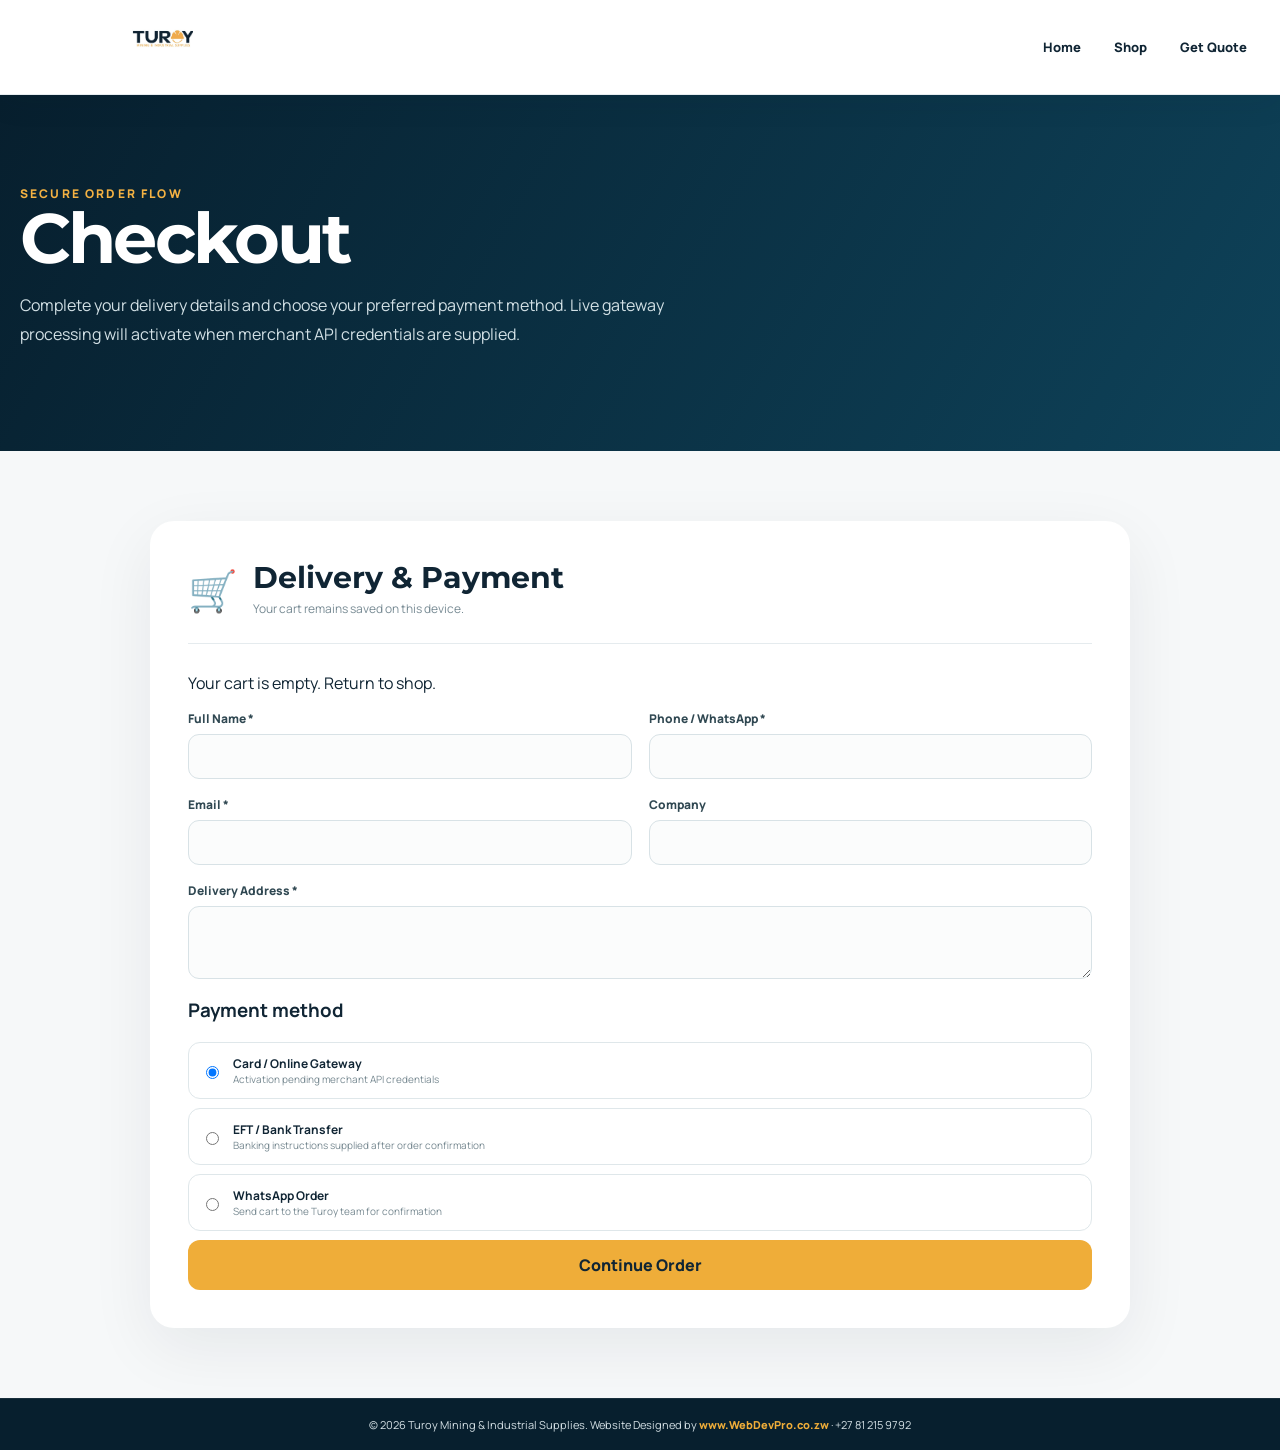
==== checkout.html @ 7188993e "Add dedicated checkout page" ====
<!doctype html><html><head><meta charset="UTF-8"><meta name="viewport" content="width=device-width,initial-scale=1"><link rel="stylesheet" href="/style.css"><link rel="stylesheet" href="/pages.css"><link href="https://fonts.googleapis.com/css2?family=Manrope:wght@400;600;800&family=Montserrat:wght@700;800&display=swap" rel="stylesheet"><title>Checkout | Turoy</title></head><body><header class="page-header"><div class="wrap page-nav"><a class="page-brand" href="/"><img src="/logo.jpeg"></a><nav><a href="/">Home</a><a href="/shop.html">Shop</a><a href="/quote.html">Get Quote</a></nav></div></header><main><section class="page-hero"><div class="wrap"><span class="eyebrow">SECURE ORDER FLOW</span><h1>Checkout</h1><p>Complete your delivery details and choose your preferred payment method. Live gateway processing will activate when merchant API credentials are supplied.</p></div></section><section class="form-section"><form class="smart-form" id="checkoutPageForm"><div class="form-title"><span>🛒</span><div><h2>Delivery & Payment</h2><p>Your cart remains saved on this device.</p></div></div><div id="checkoutItems" class="checkout-page-items"></div><div class="form-grid"><label>Full Name *<input required></label><label>Phone / WhatsApp *<input required></label><label>Email *<input type="email" required></label><label>Company<input></label><label class="full">Delivery Address *<textarea required rows="3"></textarea></label></div><h3>Payment method</h3><div class="payment"><input type="radio" name="pay" checked><div><b>Card / Online Gateway</b><small>Activation pending merchant API credentials</small></div></div><div class="payment"><input type="radio" name="pay"><div><b>EFT / Bank Transfer</b><small>Banking instructions supplied after order confirmation</small></div></div><div class="payment"><input type="radio" name="pay"><div><b>WhatsApp Order</b><small>Send cart to the Turoy team for confirmation</small></div></div><button class="place-order" type="submit">Continue Order</button></form></section></main><footer class="page-footer"><div class="footer-bottom">© 2026 Turoy Mining & Industrial Supplies. Website Designed by <a href="https://www.WebDevPro.co.zw">www.WebDevPro.co.zw</a> · +27 81 215 9792</div></footer><script>const cart=JSON.parse(localStorage.getItem('turoy-cart')||'[]'),box=document.querySelector('#checkoutItems');box.innerHTML=cart.length?cart.map(x=>`<div class="summary-line"><span>${x.qty} × ${x.name}</span><b>US$${(x.qty*x.price).toFixed(2)}</b></div>`).join(''):'<p>Your cart is empty. <a href="/shop.html">Return to shop</a>.</p>';document.querySelector('#checkoutPageForm').onsubmit=e=>{e.preventDefault();alert('Checkout flow is ready. Live payment processing will activate when the gateway/API credentials are supplied.')}</script></body></html>
---- style.css ----
*{box-sizing:border-box}html{scroll-behavior:smooth}body{margin:0;font-family:Manrope,Arial,sans-serif;color:#102534;background:#fff}a{text-decoration:none;color:inherit}button,input{font:inherit}.wrap{width:min(1240px,calc(100% - 40px));margin:auto}.utility{background:#071f2e;color:#d9e4e9;font-size:12px}.utility-in{height:36px;display:flex;align-items:center;gap:24px}.push{flex:1}.header{position:sticky;top:0;z-index:50;background:#fff;border-bottom:1px solid #e6ecef;box-shadow:0 8px 26px #071f2e10}.header-in{height:82px;display:flex;align-items:center;gap:25px}.brand{width:250px}.brand img{width:235px;height:64px;object-fit:contain;object-position:left center}.desktop-nav{margin-left:auto;display:flex;gap:4px}.desktop-nav a{padding:11px 9px;font-size:13px;font-weight:800;color:#29424e;border-radius:9px}.desktop-nav a:hover{background:#fff5e4;color:#d88900}.header-actions{display:flex;gap:8px}.cart-button,.menu-button{border:0;background:#0b2735;color:#fff;width:46px;height:46px;border-radius:12px;cursor:pointer}.cart-button b{background:#efad39;color:#102534;border-radius:99px;padding:2px 6px;font-size:10px}.menu-button{display:none}.mobile-nav{display:none}.hero{height:680px;position:relative;overflow:hidden;background:#0b2735}.hero-slide{position:absolute;inset:0;background-size:cover;background-position:center;opacity:0;transition:opacity 1s,transform 7s;transform:scale(1.03)}.hero-slide.active{opacity:1;transform:scale(1.08)}.hero-overlay{position:absolute;inset:0;background:linear-gradient(90deg,rgba(4,24,36,.96) 0%,rgba(4,24,36,.77) 50%,rgba(4,24,36,.25) 100%),linear-gradient(0deg,rgba(4,24,36,.55),transparent 55%)}.hero-content{position:relative;z-index:3;height:100%;display:flex;flex-direction:column;justify-content:center;align-items:flex-start;color:#fff;max-width:1240px}.eyebrow{color:#f4b243;letter-spacing:.18em;font-size:12px;font-weight:900;margin-bottom:15px}.eyebrow.dark{color:#d88b0c}.hero h1,.hero h2,.section h2{font-family:Montserrat,Manrope,sans-serif}.hero h1{font-size:clamp(44px,5.2vw,76px);line-height:1;margin:0;max-width:760px;letter-spacing:-.045em}.hero h2{font-size:clamp(38px,4.5vw,64px);margin:4px 0 20px;color:#f4b243;line-height:1}.hero h2 i{font-style:normal;animation:blink .7s infinite}@keyframes blink{50%{opacity:0}}.hero p{font-size:18px;line-height:1.7;max-width:670px;color:#dfe8ec}.hero-actions{display:flex;gap:12px;flex-wrap:wrap;margin:28px 0}.btn{display:inline-flex;align-items:center;justify-content:center;border:0;border-radius:12px;padding:14px 20px;font-weight:900;cursor:pointer}.gold{background:#efad39;color:#102534}.white{background:#fff;color:#102534}.glass{background:#ffffff12;border:1px solid #ffffff55;color:#fff;backdrop-filter:blur(8px)}.dark{background:#0b2735;color:#fff}.light{background:#eef3f5;color:#102534}.trust-row{display:flex;gap:20px;flex-wrap:wrap;color:#cbd7dc;font-size:12px}.trust-row span{display:flex;align-items:center}.hero-arrow{position:absolute;z-index:5;top:50%;transform:translateY(-50%);width:46px;height:46px;border-radius:50%;border:1px solid #ffffff44;background:#071f2e99;color:#fff;font-size:28px;cursor:pointer}.hero-arrow.left{left:16px}.hero-arrow.right{right:16px}.hero-dots{position:absolute;z-index:5;bottom:22px;left:50%;transform:translateX(-50%);display:flex;gap:8px}.hero-dots button{width:9px;height:9px;border:0;border-radius:20px;background:#ffffff66}.hero-dots button.on{width:32px;background:#efad39}.quick-strip{position:relative;z-index:6}.quick-grid{display:grid;grid-template-columns:repeat(4,1fr);transform:translateY(-30px);background:#fff;border-radius:18px;overflow:hidden;box-shadow:0 18px 50px #00192318}.quick-grid article{padding:22px;display:flex;align-items:center;gap:14px;border-right:1px solid #edf1f3}.quick-icon{width:44px;height:44px;border-radius:14px;background:#fff4df;display:grid;place-items:center;font-size:22px}.quick-grid b,.quick-grid span{display:block}.quick-grid b{font-size:14px}.quick-grid span{font-size:11px;color:#71838c;margin-top:4px}.section{padding:82px 0}.section-head{text-align:center;max-width:820px;margin:0 auto 42px}.section h2{font-size:clamp(34px,4vw,54px);line-height:1.05;letter-spacing:-.035em;color:#0e2a39;margin:0 0 14px}.section-head p,.split-head p{color:#667984;line-height:1.8}.intro{padding-top:55px}.category-grid{display:grid;grid-template-columns:repeat(4,1fr);gap:18px}.image-card{height:420px;position:relative;border-radius:22px;overflow:hidden;color:#fff;box-shadow:0 18px 50px #10253420}.image-card img{position:absolute;inset:0;width:100%;height:100%;object-fit:cover;transition:.6s}.image-card:hover img{transform:scale(1.06)}.shade{position:absolute;inset:0;background:linear-gradient(0deg,#071f2ef2 4%,#071f2e30 78%)}.card-icon{position:absolute;top:20px;left:20px;width:48px;height:48px;border-radius:14px;background:#efad39;color:#102534;display:grid;place-items:center;font-size:23px}.image-card>div:last-child{position:absolute;bottom:0;padding:24px}.image-card h3{font-family:Montserrat;font-size:22px;margin:0}.image-card p{font-size:13px;line-height:1.65;color:#dce5e9}.image-card a{font-size:12px;font-weight:900;color:#f5b449}.store{background:#f4f7f8}.split-head{display:flex;align-items:end;justify-content:space-between;gap:28px;margin-bottom:34px}.split-head>div{max-width:760px}.split-head h2{margin-bottom:8px}.search{min-width:320px;height:52px;border:1px solid #dbe3e7;background:#fff;border-radius:12px;padding:0 14px;display:flex;align-items:center;gap:8px}.search input{border:0;outline:0;width:100%}.product-grid{display:grid;grid-template-columns:repeat(4,1fr);gap:20px}.product-card{background:#fff;border:1px solid #e5eaed;border-radius:18px;overflow:hidden;transition:.3s}.product-card:hover{transform:translateY(-5px);box-shadow:0 16px 45px #0b27351c}.product-image{height:220px;position:relative;background:#e8edef}.product-image img{width:100%;height:100%;object-fit:cover}.badge{position:absolute;top:12px;left:12px;background:#efad39;color:#102534;font-size:10px;font-weight:900;border-radius:99px;padding:7px 10px}.product-body{padding:18px}.product-cat{font-size:10px;font-weight:900;letter-spacing:.08em;color:#d98d10;text-transform:uppercase}.product-body h3{font-size:18px;margin:7px 0}.product-body p{font-size:12px;line-height:1.6;color:#6b7e87;min-height:58px}.price-row{display:flex;align-items:end;justify-content:space-between;gap:10px;margin-top:14px}.price small,.price strong{display:block}.price small{font-size:10px;color:#7d9098}.price strong{font-size:18px}.add-cart{border:0;background:#0b2735;color:#fff;border-radius:10px;padding:11px 13px;font-size:11px;font-weight:900;cursor:pointer}.wa-mini{display:block;text-align:center;margin-top:10px;border:1px solid #dbe3e6;border-radius:10px;padding:9px;font-size:11px;font-weight:800;color:#168d49}.services{background:#fff}.service-grid{display:grid;grid-template-columns:repeat(4,1fr);gap:18px}.service-grid article{background:#0b2735;color:#fff;border-radius:18px;overflow:hidden}.service-grid img{width:100%;height:210px;object-fit:cover}.service-grid article div{padding:22px}.service-grid h3{font-size:19px;margin:0 0 8px}.service-grid p{font-size:12px;line-height:1.7;color:#bed0d7;min-height:65px}.service-grid a{font-size:11px;color:#f4b243;font-weight:900}.hire{background:#f3f6f7}.hire-grid{display:grid;grid-template-columns:repeat(4,1fr);gap:18px}.hire-grid article{background:#fff;border-radius:18px;overflow:hidden;box-shadow:0 14px 40px #0b27350f}.hire-grid img{width:100%;height:190px;object-fit:cover}.hire-grid article div{padding:20px}.hire-grid h3{margin:0}.hire-grid p{font-size:12px;color:#6d8089}.hire-grid b{display:block;color:#d48a0c;margin-bottom:12px}.hire-grid a{display:block;text-align:center;background:#0b2735;color:#fff;border-radius:10px;padding:11px;font-size:11px;font-weight:900}.supplier{background:linear-gradient(120deg,#071f2e,#0f3548);color:#fff}.supplier-grid{display:grid;grid-template-columns:1.35fr .65fr;gap:50px;align-items:center}.supplier h2{color:#fff}.supplier p{color:#cbd8de;line-height:1.8}.ticks{display:grid;gap:10px;margin:24px 0;font-size:13px}.supplier aside{background:#ffffff0d;border:1px solid #ffffff20;border-radius:20px;padding:30px}.big-icon{font-size:42px}.supplier aside h3{font-size:22px}.metric{border-top:1px solid #ffffff20;margin-top:22px;padding-top:16px;display:flex;align-items:center;gap:12px}.metric b{font-size:42px;color:#efad39}.metric span{font-size:12px}.quote{background:#fff}.form-options{display:grid;grid-template-columns:1fr 1fr;gap:20px;max-width:900px;margin:auto}.form-options article{background:#f8fafb;border:1px solid #e2e8eb;border-radius:18px;padding:30px}.form-options h3{font-size:23px}.form-options p{font-size:13px;line-height:1.7;color:#70828b}.form-options button{border:0;background:#0b2735;color:#fff;border-radius:10px;padding:12px 17px;font-weight:900;cursor:pointer}.contact{background:#f3f6f7}.contact-grid{display:grid;grid-template-columns:1fr 420px;gap:60px;align-items:center}.contact-grid>div>p{color:#687b84;line-height:1.8}.contact-list{display:grid;gap:13px;margin-top:25px;font-weight:700}.contact-grid aside{background:#fff;border-radius:20px;padding:28px;box-shadow:0 16px 50px #071f2e12}.contact-grid aside .btn{width:100%;margin-top:9px}.footer-grid{padding:50px 0;display:grid;grid-template-columns:2fr repeat(3,1fr);gap:36px}footer{background:#071f2e;color:#cbd8de}.footer-grid>div{display:grid;align-content:start;gap:9px}.footer-grid img{width:230px;height:80px;object-fit:contain;object-position:left;background:#fff;border-radius:12px;padding:7px}.footer-grid p{font-size:12px;line-height:1.7;max-width:360px}.footer-grid h4{margin:0 0 8px;color:#fff}.footer-grid a,.footer-grid span{font-size:12px}.footer-bottom{text-align:center;border-top:1px solid #ffffff12;padding:18px;font-size:11px}.wa-float{position:fixed;right:22px;bottom:22px;width:62px;height:62px;border-radius:50%;background:#21c45a;color:#fff;display:grid;place-items:center;z-index:80;font-size:28px;box-shadow:0 10px 28px #091b2340}.bottom-menu{display:none}.overlay,.modal-overlay{position:fixed;inset:0;background:#03131bb3;z-index:120;display:none;backdrop-filter:blur(4px)}.overlay.open,.modal-overlay.open{display:block}.cart-drawer{position:absolute;right:0;top:0;bottom:0;width:min(480px,100%);background:#fff;display:flex;flex-direction:column}.drawer-head{display:flex;justify-content:space-between;padding:24px;border-bottom:1px solid #e6ecef}.drawer-head small,.checkout-intro small{font-size:10px;letter-spacing:.14em;color:#d58a0c;font-weight:900}.drawer-head h2{margin:5px 0 0}.drawer-head button,.close-modal{border:0;background:#edf2f4;border-radius:10px;width:40px;height:40px;cursor:pointer}.cart-items{padding:20px;overflow:auto;flex:1}.cart-line{display:grid;grid-template-columns:92px 1fr;gap:13px;padding:13px 0;border-bottom:1px solid #edf1f3}.cart-line img{width:92px;height:82px;border-radius:10px;object-fit:cover}.cart-line h3{font-size:14px;margin:0 0 5px}.cart-line .money{font-size:12px;color:#d58a0c;font-weight:900}.qty{display:flex;gap:7px;align-items:center;margin-top:10px}.qty button{width:28px;height:28px;border:1px solid #dce5e8;background:#fff;border-radius:8px;cursor:pointer}.qty .remove{margin-left:auto;color:#a93030}.drawer-foot{padding:20px;border-top:1px solid #e6ecef}.subtotal{display:flex;justify-content:space-between;font-size:20px}.drawer-foot>small{display:block;font-size:10px;line-height:1.5;color:#758791;margin:9px 0 14px}.checkout-button,.place-order{width:100%;border:0;border-radius:12px;background:#efad39;color:#102534;padding:14px;font-weight:900;cursor:pointer}.empty{text-align:center;padding:80px 25px;color:#71838c}.modal-overlay.open{display:grid;place-items:center;padding:20px;overflow:auto}.checkout{background:#fff;width:min(1050px,100%);max-height:94vh;overflow:auto;border-radius:24px;padding:30px;position:relative}.close-modal{position:absolute;right:20px;top:20px}.checkout-intro{display:flex;gap:15px;align-items:center;padding-right:55px}.checkout-intro h2{font-family:Montserrat;margin:4px 0;font-size:30px}.checkout-intro p{margin:0;color:#71838c;font-size:12px}.checkout-grid{display:grid;grid-template-columns:1.3fr .7fr;gap:30px;margin-top:25px}.checkout-grid form,.checkout-grid aside{border-top:1px solid #e6ecef;padding-top:20px}.checkout-grid h3{font-size:16px}.checkout-grid input:not([type=radio]){width:100%;height:48px;border:1px solid #dbe4e8;border-radius:10px;padding:0 12px;margin-bottom:10px}.two{display:grid;grid-template-columns:1fr 1fr;gap:10px}.payment{border:1px solid #dfe7ea;border-radius:12px;padding:12px;display:flex;align-items:center;gap:11px;margin-bottom:9px}.payment div{display:grid}.payment b{font-size:12px}.payment small{font-size:10px;color:#788a92}.summary-line{display:flex;justify-content:space-between;gap:15px;font-size:11px;padding:10px 0;border-bottom:1px solid #eef2f4}.summary-total{display:flex;justify-content:space-between;font-size:20px;margin-top:15px}.secure-box{margin-top:20px;background:#edf8f1;color:#245b38;border-radius:13px;padding:14px;font-size:10px;display:flex;gap:9px}@media(max-width:1050px){.desktop-nav{display:none}.menu-button{display:block}.mobile-nav.open{display:grid;background:#0b2735;padding:8px 18px}.mobile-nav a{color:#fff;padding:12px;border-bottom:1px solid #ffffff15}.quick-grid,.category-grid,.product-grid,.service-grid,.hire-grid{grid-template-columns:repeat(2,1fr)}.supplier-grid,.contact-grid{grid-template-columns:1fr}.footer-grid{grid-template-columns:1fr 1fr}.utility-in span:nth-child(3),.utility-in span:last-child{display:none}}@media(max-width:700px){body{padding-bottom:68px}.wrap{width:min(100% - 24px,1240px)}.utility{display:none}.header-in{height:72px}.brand{width:auto;flex:1}.brand img{width:205px;height:56px}.hero{height:720px}.hero-overlay{background:linear-gradient(90deg,rgba(4,24,36,.95),rgba(4,24,36,.72)),linear-gradient(0deg,rgba(4,24,36,.45),transparent)}.hero h1{font-size:44px}.hero h2{font-size:39px}.hero p{font-size:15px}.hero-arrow{display:none}.quick-grid{grid-template-columns:1fr;transform:translateY(-20px)}.section{padding:60px 0}.category-grid,.product-grid,.service-grid,.hire-grid,.form-options{grid-template-columns:1fr}.image-card{height:360px}.split-head{display:grid}.search{min-width:0;width:100%}.product-image{height:250px}.supplier-grid{gap:25px}.contact-grid{gap:25px}.footer-grid{grid-template-columns:1fr;padding-bottom:95px}.wa-float{display:none}.bottom-menu{position:fixed;z-index:100;left:0;right:0;bottom:0;height:68px;background:#071f2e;border-top:2px solid #efad39;display:grid;grid-template-columns:repeat(5,1fr);box-shadow:0 -8px 25px #00111a2b}.bottom-menu a,.bottom-menu button{border:0;background:transparent;color:#d7e2e7;display:flex;flex-direction:column;align-items:center;justify-content:center;gap:3px;font-size:18px}.bottom-menu span{font-size:9px}.checkout{padding:20px}.checkout-grid{grid-template-columns:1fr}.two{grid-template-columns:1fr}.checkout-intro h2{font-size:24px}.close-modal{right:12px;top:12px}}
---- pages.css ----
body{background:#f6f8f9}.page-header{position:sticky;top:0;z-index:60;background:#fff;border-bottom:1px solid #e6ecef;box-shadow:0 8px 30px #071f2e10}.page-nav{height:94px;display:flex;align-items:center;gap:30px}.page-brand{width:290px;height:82px;display:flex;align-items:center;overflow:hidden}.page-brand img{width:285px;height:80px;object-fit:contain;transform:scale(1.15)}.page-nav nav{margin-left:auto;display:flex;gap:7px}.page-nav nav a{padding:11px 13px;border-radius:10px;font-size:13px;font-weight:800}.page-nav nav a:hover,.page-nav nav a.active{background:#fff3df;color:#cf8000}.page-hero{background:linear-gradient(120deg,#071f2e,#0e4259);color:#fff;padding:86px 0}.page-hero h1{font-family:Montserrat;font-size:clamp(40px,6vw,70px);line-height:1;margin:0 0 18px;letter-spacing:-.04em}.page-hero p{max-width:720px;color:#d2e0e5;line-height:1.8}.shop-hero{background:linear-gradient(90deg,#071f2eee,#071f2e88),url('https://images.unsplash.com/photo-1504917595217-d4dc5ebe6122?auto=format&fit=crop&w=1800&q=90') center/cover}.form-hero{background:linear-gradient(90deg,#071f2ef2,#071f2e90),url('https://images.unsplash.com/photo-1454165804606-c3d57bc86b40?auto=format&fit=crop&w=1800&q=90') center/cover}.supplier-hero{background:linear-gradient(90deg,#071f2ef2,#071f2e88),url('https://images.unsplash.com/photo-1521737604893-d14cc237f11d?auto=format&fit=crop&w=1800&q=90') center/cover}.product-actions{display:grid;grid-template-columns:1fr 1fr;gap:8px;margin-top:10px}.details-mini,.wa-mini{display:flex!important;align-items:center;justify-content:center;margin:0!important;border:1px solid #dbe3e6;border-radius:10px;padding:9px;font-size:10px;font-weight:900}.details-mini{background:#0b2735;color:#fff}.product-image{display:block}.breadcrumbs{padding:28px 0 10px;font-size:12px;color:#6b7f89}.breadcrumbs a{color:#cf850d;font-weight:800}.product-page{display:grid;grid-template-columns:1.05fr .95fr;gap:55px;padding:30px 0 80px}.product-gallery{background:#fff;border-radius:24px;overflow:hidden;box-shadow:0 18px 50px #071f2e12;min-height:540px}.product-gallery img{width:100%;height:100%;min-height:540px;object-fit:cover}.product-info{padding:25px 0}.product-info h1{font-family:Montserrat;font-size:clamp(38px,4vw,58px);line-height:1.03;margin:10px 0 18px;color:#0b2735}.product-price{font-size:34px;font-weight:900;color:#d88900;margin:15px 0}.product-price small{display:block;font-size:11px;color:#7a8c95}.product-info>p{line-height:1.8;color:#667b85}.product-info ul{padding-left:20px;line-height:2;color:#3d555f}.product-page-actions{display:grid;grid-template-columns:repeat(3,1fr);gap:10px;margin-top:25px}.product-page-actions>*{border:0;border-radius:12px;padding:14px 10px;text-align:center;font-weight:900;font-size:12px;cursor:pointer}.product-page-actions button{background:#efad39;color:#102534}.product-page-actions a{background:#0b2735;color:#fff}.product-page-actions .whatsapp{background:#20b95b}.gateway-note{font-size:11px!important;background:#eef3f5;padding:12px;border-radius:10px}.product-support{padding:35px 0 70px}.support-grid{display:grid;grid-template-columns:repeat(4,1fr);gap:14px}.support-grid article{background:#fff;border:1px solid #e2e8eb;border-radius:15px;padding:20px}.support-grid b,.support-grid span{display:block}.support-grid span{font-size:11px;color:#71838c;margin-top:5px}.form-section{padding:70px 20px}.smart-form{max-width:980px;margin:auto;background:#fff;border-radius:24px;padding:38px;box-shadow:0 20px 65px #071f2e12}.form-title{display:flex;align-items:center;gap:15px;border-bottom:1px solid #e5ebee;padding-bottom:22px;margin-bottom:28px}.form-title>span{font-size:40px}.form-title h2{font-family:Montserrat;margin:0;font-size:30px}.form-title p{margin:4px 0;color:#788b94;font-size:12px}.form-grid{display:grid;grid-template-columns:1fr 1fr;gap:17px}.form-grid label{display:grid;gap:7px;font-size:12px;font-weight:800;color:#304852}.form-grid .full{grid-column:1/-1}.form-grid input,.form-grid textarea,.form-grid select{width:100%;border:1px solid #d8e2e6;border-radius:11px;padding:13px;background:#fbfcfc;outline:none}.form-grid input:focus,.form-grid textarea:focus,.form-grid select:focus{border-color:#e9a52f;box-shadow:0 0 0 3px #efad3920}.consent{display:flex;gap:9px;align-items:flex-start;margin:22px 0;font-size:11px;color:#647982}.send-actions{display:grid;grid-template-columns:1fr 1fr;gap:12px;margin-top:26px}.send-actions button{border:0;border-radius:12px;padding:15px;font-weight:900;color:#fff;cursor:pointer}.send-wa{background:#20b95b}.send-email{background:#0b2735}.form-note{text-align:center;font-size:10px;color:#7b8d95;margin-top:13px}.page-footer{background:#071f2e;color:#d4e0e5}.page-footer-in{padding:42px 0;display:grid;grid-template-columns:260px 1fr 1fr;align-items:center;gap:30px}.page-footer-in img{width:260px;height:90px;object-fit:contain;transform:scale(1.15);background:transparent}.page-footer-in p{font-size:12px}.page-footer-in div{display:grid;gap:7px;font-size:12px}.page-checkout{display:block;text-align:center;margin-top:14px}.designer-credit{margin-left:18px}.footer-bottom a{color:#efad39;font-weight:800}@media(max-width:800px){.page-nav{height:92px;gap:10px}.page-brand{width:220px;height:86px}.page-brand img{width:220px;height:84px;transform:scale(1.25)}.page-nav nav{display:none}.page-nav .btn{margin-left:auto;font-size:10px}.page-hero{padding:65px 0}.product-page{grid-template-columns:1fr;gap:20px}.product-gallery,.product-gallery img{min-height:350px}.product-info{padding-top:5px}.product-page-actions{grid-template-columns:1fr}.support-grid{grid-template-columns:1fr 1fr}.form-section{padding:35px 12px}.smart-form{padding:22px;border-radius:18px}.form-grid{grid-template-columns:1fr}.form-grid .full{grid-column:auto}.send-actions{grid-template-columns:1fr}.page-footer-in{grid-template-columns:1fr;text-align:center}.page-footer-in img{margin:auto;width:280px;height:100px;transform:scale(1.25)}.designer-credit{display:block;margin:7px 0 0}.product-grid{grid-template-columns:1fr 1fr}}@media(max-width:520px){.page-brand{width:205px}.page-brand img{width:205px;transform:scale(1.3)}.product-grid,.support-grid{grid-template-columns:1fr}.product-gallery,.product-gallery img{min-height:300px}.product-info h1{font-size:36px}.page-hero h1{font-size:42px}}
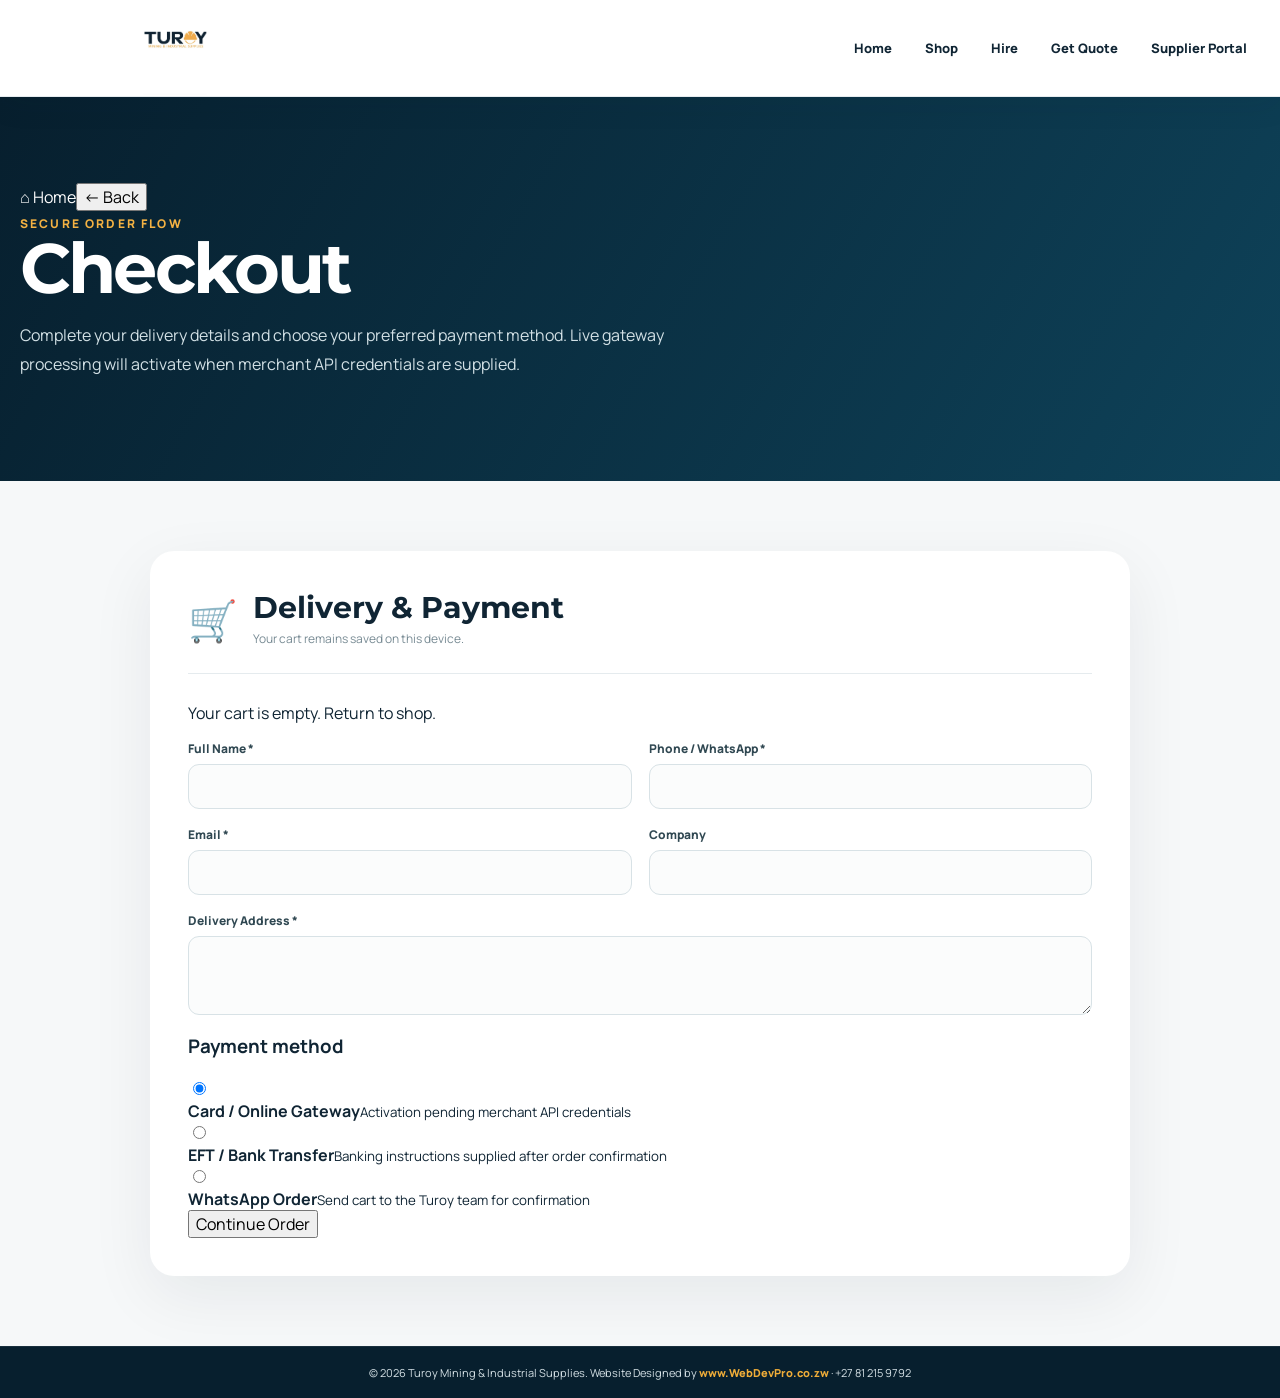
==== commit 1dd65621: "Add navigation and mobile footer to checkout" ====
--- a/checkout.html
+++ b/checkout.html
@@ -1 +1 @@
-<!doctype html><html><head><meta charset="UTF-8"><meta name="viewport" content="width=device-width,initial-scale=1"><link rel="stylesheet" href="/style.css"><link rel="stylesheet" href="/pages.css"><link href="https://fonts.googleapis.com/css2?family=Manrope:wght@400;600;800&family=Montserrat:wght@700;800&display=swap" rel="stylesheet"><title>Checkout | Turoy</title></head><body><header class="page-header"><div class="wrap page-nav"><a class="page-brand" href="/"><img src="/logo.jpeg"></a><nav><a href="/">Home</a><a href="/shop.html">Shop</a><a href="/quote.html">Get Quote</a></nav></div></header><main><section class="page-hero"><div class="wrap"><span class="eyebrow">SECURE ORDER FLOW</span><h1>Checkout</h1><p>Complete your delivery details and choose your preferred payment method. Live gateway processing will activate when merchant API credentials are supplied.</p></div></section><section class="form-section"><form class="smart-form" id="checkoutPageForm"><div class="form-title"><span>🛒</span><div><h2>Delivery & Payment</h2><p>Your cart remains saved on this device.</p></div></div><div id="checkoutItems" class="checkout-page-items"></div><div class="form-grid"><label>Full Name *<input required></label><label>Phone / WhatsApp *<input required></label><label>Email *<input type="email" required></label><label>Company<input></label><label class="full">Delivery Address *<textarea required rows="3"></textarea></label></div><h3>Payment method</h3><div class="payment"><input type="radio" name="pay" checked><div><b>Card / Online Gateway</b><small>Activation pending merchant API credentials</small></div></div><div class="payment"><input type="radio" name="pay"><div><b>EFT / Bank Transfer</b><small>Banking instructions supplied after order confirmation</small></div></div><div class="payment"><input type="radio" name="pay"><div><b>WhatsApp Order</b><small>Send cart to the Turoy team for confirmation</small></div></div><button class="place-order" type="submit">Continue Order</button></form></section></main><footer class="page-footer"><div class="footer-bottom">© 2026 Turoy Mining & Industrial Supplies. Website Designed by <a href="https://www.WebDevPro.co.zw">www.WebDevPro.co.zw</a> · +27 81 215 9792</div></footer><script>const cart=JSON.parse(localStorage.getItem('turoy-cart')||'[]'),box=document.querySelector('#checkoutItems');box.innerHTML=cart.length?cart.map(x=>`<div class="summary-line"><span>${x.qty} × ${x.name}</span><b>US$${(x.qty*x.price).toFixed(2)}</b></div>`).join(''):'<p>Your cart is empty. <a href="/shop.html">Return to shop</a>.</p>';document.querySelector('#checkoutPageForm').onsubmit=e=>{e.preventDefault();alert('Checkout flow is ready. Live payment processing will activate when the gateway/API credentials are supplied.')}</script></body></html>+<!doctype html><html><head><meta charset="UTF-8"><meta name="viewport" content="width=device-width,initial-scale=1"><link rel="stylesheet" href="/style.css"><link rel="stylesheet" href="/pages.css"><link href="https://fonts.googleapis.com/css2?family=Manrope:wght@400;600;800&family=Montserrat:wght@700;800&display=swap" rel="stylesheet"><title>Checkout | Turoy</title></head><body><header class="page-header"><div class="wrap page-nav"><a class="page-brand" href="/"><img src="/logo.jpeg" alt="Turoy"></a><nav><a href="/">Home</a><a href="/shop.html">Shop</a><a href="/#hire">Hire</a><a href="/quote.html">Get Quote</a><a href="/supplier.html">Supplier Portal</a></nav><button class="menu-button page-menu-button" id="pageMenuButton">☰</button></div></header><main><section class="page-hero"><div class="wrap"><span class="eyebrow">SECURE ORDER FLOW</span><h1>Checkout</h1><p>Complete your delivery details and choose your preferred payment method. Live gateway processing will activate when merchant API credentials are supplied.</p></div></section><section class="form-section"><form class="smart-form" id="checkoutPageForm"><div class="form-title"><span>🛒</span><div><h2>Delivery & Payment</h2><p>Your cart remains saved on this device.</p></div></div><div id="checkoutItems" class="checkout-page-items"></div><div class="form-grid"><label>Full Name *<input required></label><label>Phone / WhatsApp *<input required></label><label>Email *<input type="email" required></label><label>Company<input></label><label class="full">Delivery Address *<textarea required rows="3"></textarea></label></div><h3>Payment method</h3><div class="payment"><input type="radio" name="pay" checked><div><b>Card / Online Gateway</b><small>Activation pending merchant API credentials</small></div></div><div class="payment"><input type="radio" name="pay"><div><b>EFT / Bank Transfer</b><small>Banking instructions supplied after order confirmation</small></div></div><div class="payment"><input type="radio" name="pay"><div><b>WhatsApp Order</b><small>Send cart to the Turoy team for confirmation</small></div></div><button class="place-order" type="submit">Continue Order</button></form></section></main><footer class="page-footer"><div class="footer-bottom">© 2026 Turoy Mining & Industrial Supplies. Website Designed by <a href="https://www.WebDevPro.co.zw">www.WebDevPro.co.zw</a> · +27 81 215 9792</div></footer><script>const cart=JSON.parse(localStorage.getItem('turoy-cart')||'[]'),box=document.querySelector('#checkoutItems');box.innerHTML=cart.length?cart.map(x=>`<div class="summary-line"><span>${x.qty} × ${x.name}</span><b>US$${(x.qty*x.price).toFixed(2)}</b></div>`).join(''):'<p>Your cart is empty. <a href="/shop.html">Return to shop</a>.</p>';document.querySelector('#checkoutPageForm').onsubmit=e=>{e.preventDefault();alert('Checkout flow is ready. Live payment processing will activate when the gateway/API credentials are supplied.')}</script><script src="/navigation-fix.js"></script></body></html>
--- a/style.css
+++ b/style.css
@@ -1 +1 @@
-*{box-sizing:border-box}html{scroll-behavior:smooth}body{margin:0;font-family:Manrope,Arial,sans-serif;color:#102534;background:#fff}a{text-decoration:none;color:inherit}button,input{font:inherit}.wrap{width:min(1240px,calc(100% - 40px));margin:auto}.utility{background:#071f2e;color:#d9e4e9;font-size:12px}.utility-in{height:36px;display:flex;align-items:center;gap:24px}.push{flex:1}.header{position:sticky;top:0;z-index:50;background:#fff;border-bottom:1px solid #e6ecef;box-shadow:0 8px 26px #071f2e10}.header-in{height:82px;display:flex;align-items:center;gap:25px}.brand{width:250px}.brand img{width:235px;height:64px;object-fit:contain;object-position:left center}.desktop-nav{margin-left:auto;display:flex;gap:4px}.desktop-nav a{padding:11px 9px;font-size:13px;font-weight:800;color:#29424e;border-radius:9px}.desktop-nav a:hover{background:#fff5e4;color:#d88900}.header-actions{display:flex;gap:8px}.cart-button,.menu-button{border:0;background:#0b2735;color:#fff;width:46px;height:46px;border-radius:12px;cursor:pointer}.cart-button b{background:#efad39;color:#102534;border-radius:99px;padding:2px 6px;font-size:10px}.menu-button{display:none}.mobile-nav{display:none}.hero{height:680px;position:relative;overflow:hidden;background:#0b2735}.hero-slide{position:absolute;inset:0;background-size:cover;background-position:center;opacity:0;transition:opacity 1s,transform 7s;transform:scale(1.03)}.hero-slide.active{opacity:1;transform:scale(1.08)}.hero-overlay{position:absolute;inset:0;background:linear-gradient(90deg,rgba(4,24,36,.96) 0%,rgba(4,24,36,.77) 50%,rgba(4,24,36,.25) 100%),linear-gradient(0deg,rgba(4,24,36,.55),transparent 55%)}.hero-content{position:relative;z-index:3;height:100%;display:flex;flex-direction:column;justify-content:center;align-items:flex-start;color:#fff;max-width:1240px}.eyebrow{color:#f4b243;letter-spacing:.18em;font-size:12px;font-weight:900;margin-bottom:15px}.eyebrow.dark{color:#d88b0c}.hero h1,.hero h2,.section h2{font-family:Montserrat,Manrope,sans-serif}.hero h1{font-size:clamp(44px,5.2vw,76px);line-height:1;margin:0;max-width:760px;letter-spacing:-.045em}.hero h2{font-size:clamp(38px,4.5vw,64px);margin:4px 0 20px;color:#f4b243;line-height:1}.hero h2 i{font-style:normal;animation:blink .7s infinite}@keyframes blink{50%{opacity:0}}.hero p{font-size:18px;line-height:1.7;max-width:670px;color:#dfe8ec}.hero-actions{display:flex;gap:12px;flex-wrap:wrap;margin:28px 0}.btn{display:inline-flex;align-items:center;justify-content:center;border:0;border-radius:12px;padding:14px 20px;font-weight:900;cursor:pointer}.gold{background:#efad39;color:#102534}.white{background:#fff;color:#102534}.glass{background:#ffffff12;border:1px solid #ffffff55;color:#fff;backdrop-filter:blur(8px)}.dark{background:#0b2735;color:#fff}.light{background:#eef3f5;color:#102534}.trust-row{display:flex;gap:20px;flex-wrap:wrap;color:#cbd7dc;font-size:12px}.trust-row span{display:flex;align-items:center}.hero-arrow{position:absolute;z-index:5;top:50%;transform:translateY(-50%);width:46px;height:46px;border-radius:50%;border:1px solid #ffffff44;background:#071f2e99;color:#fff;font-size:28px;cursor:pointer}.hero-arrow.left{left:16px}.hero-arrow.right{right:16px}.hero-dots{position:absolute;z-index:5;bottom:22px;left:50%;transform:translateX(-50%);display:flex;gap:8px}.hero-dots button{width:9px;height:9px;border:0;border-radius:20px;background:#ffffff66}.hero-dots button.on{width:32px;background:#efad39}.quick-strip{position:relative;z-index:6}.quick-grid{display:grid;grid-template-columns:repeat(4,1fr);transform:translateY(-30px);background:#fff;border-radius:18px;overflow:hidden;box-shadow:0 18px 50px #00192318}.quick-grid article{padding:22px;display:flex;align-items:center;gap:14px;border-right:1px solid #edf1f3}.quick-icon{width:44px;height:44px;border-radius:14px;background:#fff4df;display:grid;place-items:center;font-size:22px}.quick-grid b,.quick-grid span{display:block}.quick-grid b{font-size:14px}.quick-grid span{font-size:11px;color:#71838c;margin-top:4px}.section{padding:82px 0}.section-head{text-align:center;max-width:820px;margin:0 auto 42px}.section h2{font-size:clamp(34px,4vw,54px);line-height:1.05;letter-spacing:-.035em;color:#0e2a39;margin:0 0 14px}.section-head p,.split-head p{color:#667984;line-height:1.8}.intro{padding-top:55px}.category-grid{display:grid;grid-template-columns:repeat(4,1fr);gap:18px}.image-card{height:420px;position:relative;border-radius:22px;overflow:hidden;color:#fff;box-shadow:0 18px 50px #10253420}.image-card img{position:absolute;inset:0;width:100%;height:100%;object-fit:cover;transition:.6s}.image-card:hover img{transform:scale(1.06)}.shade{position:absolute;inset:0;background:linear-gradient(0deg,#071f2ef2 4%,#071f2e30 78%)}.card-icon{position:absolute;top:20px;left:20px;width:48px;height:48px;border-radius:14px;background:#efad39;color:#102534;display:grid;place-items:center;font-size:23px}.image-card>div:last-child{position:absolute;bottom:0;padding:24px}.image-card h3{font-family:Montserrat;font-size:22px;margin:0}.image-card p{font-size:13px;line-height:1.65;color:#dce5e9}.image-card a{font-size:12px;font-weight:900;color:#f5b449}.store{background:#f4f7f8}.split-head{display:flex;align-items:end;justify-content:space-between;gap:28px;margin-bottom:34px}.split-head>div{max-width:760px}.split-head h2{margin-bottom:8px}.search{min-width:320px;height:52px;border:1px solid #dbe3e7;background:#fff;border-radius:12px;padding:0 14px;display:flex;align-items:center;gap:8px}.search input{border:0;outline:0;width:100%}.product-grid{display:grid;grid-template-columns:repeat(4,1fr);gap:20px}.product-card{background:#fff;border:1px solid #e5eaed;border-radius:18px;overflow:hidden;transition:.3s}.product-card:hover{transform:translateY(-5px);box-shadow:0 16px 45px #0b27351c}.product-image{height:220px;position:relative;background:#e8edef}.product-image img{width:100%;height:100%;object-fit:cover}.badge{position:absolute;top:12px;left:12px;background:#efad39;color:#102534;font-size:10px;font-weight:900;border-radius:99px;padding:7px 10px}.product-body{padding:18px}.product-cat{font-size:10px;font-weight:900;letter-spacing:.08em;color:#d98d10;text-transform:uppercase}.product-body h3{font-size:18px;margin:7px 0}.product-body p{font-size:12px;line-height:1.6;color:#6b7e87;min-height:58px}.price-row{display:flex;align-items:end;justify-content:space-between;gap:10px;margin-top:14px}.price small,.price strong{display:block}.price small{font-size:10px;color:#7d9098}.price strong{font-size:18px}.add-cart{border:0;background:#0b2735;color:#fff;border-radius:10px;padding:11px 13px;font-size:11px;font-weight:900;cursor:pointer}.wa-mini{display:block;text-align:center;margin-top:10px;border:1px solid #dbe3e6;border-radius:10px;padding:9px;font-size:11px;font-weight:800;color:#168d49}.services{background:#fff}.service-grid{display:grid;grid-template-columns:repeat(4,1fr);gap:18px}.service-grid article{background:#0b2735;color:#fff;border-radius:18px;overflow:hidden}.service-grid img{width:100%;height:210px;object-fit:cover}.service-grid article div{padding:22px}.service-grid h3{font-size:19px;margin:0 0 8px}.service-grid p{font-size:12px;line-height:1.7;color:#bed0d7;min-height:65px}.service-grid a{font-size:11px;color:#f4b243;font-weight:900}.hire{background:#f3f6f7}.hire-grid{display:grid;grid-template-columns:repeat(4,1fr);gap:18px}.hire-grid article{background:#fff;border-radius:18px;overflow:hidden;box-shadow:0 14px 40px #0b27350f}.hire-grid img{width:100%;height:190px;object-fit:cover}.hire-grid article div{padding:20px}.hire-grid h3{margin:0}.hire-grid p{font-size:12px;color:#6d8089}.hire-grid b{display:block;color:#d48a0c;margin-bottom:12px}.hire-grid a{display:block;text-align:center;background:#0b2735;color:#fff;border-radius:10px;padding:11px;font-size:11px;font-weight:900}.supplier{background:linear-gradient(120deg,#071f2e,#0f3548);color:#fff}.supplier-grid{display:grid;grid-template-columns:1.35fr .65fr;gap:50px;align-items:center}.supplier h2{color:#fff}.supplier p{color:#cbd8de;line-height:1.8}.ticks{display:grid;gap:10px;margin:24px 0;font-size:13px}.supplier aside{background:#ffffff0d;border:1px solid #ffffff20;border-radius:20px;padding:30px}.big-icon{font-size:42px}.supplier aside h3{font-size:22px}.metric{border-top:1px solid #ffffff20;margin-top:22px;padding-top:16px;display:flex;align-items:center;gap:12px}.metric b{font-size:42px;color:#efad39}.metric span{font-size:12px}.quote{background:#fff}.form-options{display:grid;grid-template-columns:1fr 1fr;gap:20px;max-width:900px;margin:auto}.form-options article{background:#f8fafb;border:1px solid #e2e8eb;border-radius:18px;padding:30px}.form-options h3{font-size:23px}.form-options p{font-size:13px;line-height:1.7;color:#70828b}.form-options button{border:0;background:#0b2735;color:#fff;border-radius:10px;padding:12px 17px;font-weight:900;cursor:pointer}.contact{background:#f3f6f7}.contact-grid{display:grid;grid-template-columns:1fr 420px;gap:60px;align-items:center}.contact-grid>div>p{color:#687b84;line-height:1.8}.contact-list{display:grid;gap:13px;margin-top:25px;font-weight:700}.contact-grid aside{background:#fff;border-radius:20px;padding:28px;box-shadow:0 16px 50px #071f2e12}.contact-grid aside .btn{width:100%;margin-top:9px}.footer-grid{padding:50px 0;display:grid;grid-template-columns:2fr repeat(3,1fr);gap:36px}footer{background:#071f2e;color:#cbd8de}.footer-grid>div{display:grid;align-content:start;gap:9px}.footer-grid img{width:230px;height:80px;object-fit:contain;object-position:left;background:#fff;border-radius:12px;padding:7px}.footer-grid p{font-size:12px;line-height:1.7;max-width:360px}.footer-grid h4{margin:0 0 8px;color:#fff}.footer-grid a,.footer-grid span{font-size:12px}.footer-bottom{text-align:center;border-top:1px solid #ffffff12;padding:18px;font-size:11px}.wa-float{position:fixed;right:22px;bottom:22px;width:62px;height:62px;border-radius:50%;background:#21c45a;color:#fff;display:grid;place-items:center;z-index:80;font-size:28px;box-shadow:0 10px 28px #091b2340}.bottom-menu{display:none}.overlay,.modal-overlay{position:fixed;inset:0;background:#03131bb3;z-index:120;display:none;backdrop-filter:blur(4px)}.overlay.open,.modal-overlay.open{display:block}.cart-drawer{position:absolute;right:0;top:0;bottom:0;width:min(480px,100%);background:#fff;display:flex;flex-direction:column}.drawer-head{display:flex;justify-content:space-between;padding:24px;border-bottom:1px solid #e6ecef}.drawer-head small,.checkout-intro small{font-size:10px;letter-spacing:.14em;color:#d58a0c;font-weight:900}.drawer-head h2{margin:5px 0 0}.drawer-head button,.close-modal{border:0;background:#edf2f4;border-radius:10px;width:40px;height:40px;cursor:pointer}.cart-items{padding:20px;overflow:auto;flex:1}.cart-line{display:grid;grid-template-columns:92px 1fr;gap:13px;padding:13px 0;border-bottom:1px solid #edf1f3}.cart-line img{width:92px;height:82px;border-radius:10px;object-fit:cover}.cart-line h3{font-size:14px;margin:0 0 5px}.cart-line .money{font-size:12px;color:#d58a0c;font-weight:900}.qty{display:flex;gap:7px;align-items:center;margin-top:10px}.qty button{width:28px;height:28px;border:1px solid #dce5e8;background:#fff;border-radius:8px;cursor:pointer}.qty .remove{margin-left:auto;color:#a93030}.drawer-foot{padding:20px;border-top:1px solid #e6ecef}.subtotal{display:flex;justify-content:space-between;font-size:20px}.drawer-foot>small{display:block;font-size:10px;line-height:1.5;color:#758791;margin:9px 0 14px}.checkout-button,.place-order{width:100%;border:0;border-radius:12px;background:#efad39;color:#102534;padding:14px;font-weight:900;cursor:pointer}.empty{text-align:center;padding:80px 25px;color:#71838c}.modal-overlay.open{display:grid;place-items:center;padding:20px;overflow:auto}.checkout{background:#fff;width:min(1050px,100%);max-height:94vh;overflow:auto;border-radius:24px;padding:30px;position:relative}.close-modal{position:absolute;right:20px;top:20px}.checkout-intro{display:flex;gap:15px;align-items:center;padding-right:55px}.checkout-intro h2{font-family:Montserrat;margin:4px 0;font-size:30px}.checkout-intro p{margin:0;color:#71838c;font-size:12px}.checkout-grid{display:grid;grid-template-columns:1.3fr .7fr;gap:30px;margin-top:25px}.checkout-grid form,.checkout-grid aside{border-top:1px solid #e6ecef;padding-top:20px}.checkout-grid h3{font-size:16px}.checkout-grid input:not([type=radio]){width:100%;height:48px;border:1px solid #dbe4e8;border-radius:10px;padding:0 12px;margin-bottom:10px}.two{display:grid;grid-template-columns:1fr 1fr;gap:10px}.payment{border:1px solid #dfe7ea;border-radius:12px;padding:12px;display:flex;align-items:center;gap:11px;margin-bottom:9px}.payment div{display:grid}.payment b{font-size:12px}.payment small{font-size:10px;color:#788a92}.summary-line{display:flex;justify-content:space-between;gap:15px;font-size:11px;padding:10px 0;border-bottom:1px solid #eef2f4}.summary-total{display:flex;justify-content:space-between;font-size:20px;margin-top:15px}.secure-box{margin-top:20px;background:#edf8f1;color:#245b38;border-radius:13px;padding:14px;font-size:10px;display:flex;gap:9px}@media(max-width:1050px){.desktop-nav{display:none}.menu-button{display:block}.mobile-nav.open{display:grid;background:#0b2735;padding:8px 18px}.mobile-nav a{color:#fff;padding:12px;border-bottom:1px solid #ffffff15}.quick-grid,.category-grid,.product-grid,.service-grid,.hire-grid{grid-template-columns:repeat(2,1fr)}.supplier-grid,.contact-grid{grid-template-columns:1fr}.footer-grid{grid-template-columns:1fr 1fr}.utility-in span:nth-child(3),.utility-in span:last-child{display:none}}@media(max-width:700px){body{padding-bottom:68px}.wrap{width:min(100% - 24px,1240px)}.utility{display:none}.header-in{height:72px}.brand{width:auto;flex:1}.brand img{width:205px;height:56px}.hero{height:720px}.hero-overlay{background:linear-gradient(90deg,rgba(4,24,36,.95),rgba(4,24,36,.72)),linear-gradient(0deg,rgba(4,24,36,.45),transparent)}.hero h1{font-size:44px}.hero h2{font-size:39px}.hero p{font-size:15px}.hero-arrow{display:none}.quick-grid{grid-template-columns:1fr;transform:translateY(-20px)}.section{padding:60px 0}.category-grid,.product-grid,.service-grid,.hire-grid,.form-options{grid-template-columns:1fr}.image-card{height:360px}.split-head{display:grid}.search{min-width:0;width:100%}.product-image{height:250px}.supplier-grid{gap:25px}.contact-grid{gap:25px}.footer-grid{grid-template-columns:1fr;padding-bottom:95px}.wa-float{display:none}.bottom-menu{position:fixed;z-index:100;left:0;right:0;bottom:0;height:68px;background:#071f2e;border-top:2px solid #efad39;display:grid;grid-template-columns:repeat(5,1fr);box-shadow:0 -8px 25px #00111a2b}.bottom-menu a,.bottom-menu button{border:0;background:transparent;color:#d7e2e7;display:flex;flex-direction:column;align-items:center;justify-content:center;gap:3px;font-size:18px}.bottom-menu span{font-size:9px}.checkout{padding:20px}.checkout-grid{grid-template-columns:1fr}.two{grid-template-columns:1fr}.checkout-intro h2{font-size:24px}.close-modal{right:12px;top:12px}}+*{box-sizing:border-box}html{scroll-behavior:smooth}body{margin:0;font-family:Manrope,Arial,sans-serif;color:#102534;background:#fff}a{text-decoration:none;color:inherit}button,input,select,textarea{font:inherit}.wrap{width:min(1240px,calc(100% - 40px));margin:auto}.utility{background:#071f2e;color:#d9e4e9;font-size:12px}.utility-in{height:36px;display:flex;align-items:center;gap:24px}.push{flex:1}.header{position:sticky;top:0;z-index:50;background:#fff;border-bottom:1px solid #e6ecef;box-shadow:0 8px 26px #071f2e10}.header-in{height:88px;display:flex;align-items:center;gap:25px}.brand{width:300px}.brand img{width:292px;height:78px;object-fit:contain;object-position:left center}.desktop-nav{margin-left:auto;display:flex;gap:4px}.desktop-nav a{padding:11px 9px;font-size:13px;font-weight:800;color:#29424e;border-radius:9px}.desktop-nav a:hover{background:#fff5e4;color:#d88900}.header-actions{display:flex;gap:8px}.cart-button,.menu-button{border:0;background:#0b2735;color:#fff;width:46px;height:46px;border-radius:12px;cursor:pointer}.cart-button b{background:#efad39;color:#102534;border-radius:99px;padding:2px 6px;font-size:10px}.menu-button{display:none}.mobile-nav{display:none}.hero{height:680px;position:relative;overflow:hidden;background:#0b2735}.hero-slide{position:absolute;inset:0;background-size:cover;background-position:center;opacity:0;transition:opacity 1s,transform 7s;transform:scale(1.03)}.hero-slide.active{opacity:1;transform:scale(1.08)}.hero-overlay{position:absolute;inset:0;background:linear-gradient(90deg,rgba(4,24,36,.96),rgba(4,24,36,.25)),linear-gradient(0deg,rgba(4,24,36,.55),transparent 55%)}.hero-content{position:relative;z-index:3;height:100%;display:flex;flex-direction:column;justify-content:center;align-items:flex-start;color:#fff;max-width:1240px}.eyebrow{color:#f4b243;letter-spacing:.18em;font-size:12px;font-weight:900;margin-bottom:15px}.eyebrow.dark{color:#d88b0c}.hero h1,.hero h2,.section h2{font-family:Montserrat,Manrope,sans-serif}.hero h1{font-size:clamp(44px,5.2vw,76px);line-height:1;margin:0;max-width:760px;letter-spacing:-.045em}.hero h2{font-size:clamp(38px,4.5vw,64px);margin:4px 0 20px;color:#f4b243;line-height:1}.hero h2 i{font-style:normal;animation:blink .7s infinite}@keyframes blink{50%{opacity:0}}.hero p{font-size:18px;line-height:1.7;max-width:670px;color:#dfe8ec}.hero-actions{display:flex;gap:12px;flex-wrap:wrap;margin:28px 0}.btn{display:inline-flex;align-items:center;justify-content:center;gap:8px;border:0;border-radius:12px;padding:14px 20px;font-weight:900;cursor:pointer}.button-icon{width:19px;height:19px;display:inline-grid;place-items:center;flex:0 0 auto}.button-icon svg,.nav-svg svg,.empty-cart-icon svg{width:100%;height:100%;display:block}.gold{background:#efad39;color:#102534}.white{background:#fff;color:#102534}.glass{background:#ffffff12;border:1px solid #ffffff55;color:#fff;backdrop-filter:blur(8px)}.dark{background:#0b2735;color:#fff}.light{background:#eef3f5;color:#102534}.trust-row{display:flex;gap:20px;flex-wrap:wrap;color:#cbd7dc;font-size:12px}.hero-arrow{position:absolute;z-index:5;top:50%;transform:translateY(-50%);width:46px;height:46px;border-radius:50%;border:1px solid #ffffff44;background:#071f2e99;color:#fff;font-size:28px}.hero-arrow.left{left:16px}.hero-arrow.right{right:16px}.hero-dots{position:absolute;z-index:5;bottom:22px;left:50%;transform:translateX(-50%);display:flex;gap:8px}.hero-dots button{width:9px;height:9px;border:0;border-radius:20px;background:#ffffff66}.hero-dots button.on{width:32px;background:#efad39}.quick-strip{position:relative;z-index:6}.quick-grid{display:grid;grid-template-columns:repeat(4,1fr);transform:translateY(-30px);background:#fff;border-radius:18px;overflow:hidden;box-shadow:0 18px 50px #00192318}.quick-grid article{padding:22px;display:flex;align-items:center;gap:14px;border-right:1px solid #edf1f3}.quick-icon{width:44px;height:44px;border-radius:14px;background:#fff4df;display:grid;place-items:center;font-size:22px}.quick-grid b,.quick-grid span{display:block}.quick-grid b{font-size:14px}.quick-grid span{font-size:11px;color:#71838c;margin-top:4px}.section{padding:82px 0}.section-head{text-align:center;max-width:820px;margin:0 auto 42px}.section h2{font-size:clamp(34px,4vw,54px);line-height:1.05;letter-spacing:-.035em;color:#0e2a39;margin:0 0 14px}.section-head p,.split-head p{color:#667984;line-height:1.8}.intro{padding-top:55px}.category-grid,.product-grid,.service-grid,.hire-grid{display:grid;grid-template-columns:repeat(4,1fr);gap:18px}.image-card{height:420px;position:relative;border-radius:22px;overflow:hidden;color:#fff;box-shadow:0 18px 50px #10253420}.image-card img{position:absolute;inset:0;width:100%;height:100%;object-fit:cover}.shade{position:absolute;inset:0;background:linear-gradient(0deg,#071f2ef2 4%,#071f2e30 78%)}.card-icon{position:absolute;top:20px;left:20px;width:48px;height:48px;border-radius:14px;background:#efad39;color:#102534;display:grid;place-items:center;font-size:23px}.image-card>div:last-child{position:absolute;bottom:0;padding:24px}.image-card h3{font-family:Montserrat;font-size:22px;margin:0}.image-card p{font-size:13px;line-height:1.65;color:#dce5e9}.image-card a{font-size:12px;font-weight:900;color:#f5b449}.store{background:#f4f7f8}.split-head{display:flex;align-items:end;justify-content:space-between;gap:28px;margin-bottom:34px}.split-head>div{max-width:760px}.search{min-width:320px;height:52px;border:1px solid #dbe3e7;background:#fff;border-radius:12px;padding:0 14px;display:flex;align-items:center;gap:8px}.search input{border:0;outline:0;width:100%}.product-grid{gap:20px}.product-card{background:#fff;border:1px solid #e5eaed;border-radius:18px;overflow:hidden;display:flex;flex-direction:column}.product-image{height:210px;position:relative;background:#e8edef;display:block}.product-image img{width:100%;height:100%;object-fit:cover}.badge{position:absolute;top:12px;left:12px;background:#efad39;color:#102534;font-size:10px;font-weight:900;border-radius:99px;padding:7px 10px}.product-body{padding:18px;display:flex;flex-direction:column;flex:1}.product-cat{font-size:10px;font-weight:900;letter-spacing:.08em;color:#d98d10;text-transform:uppercase}.product-body h3{font-size:18px;margin:7px 0}.product-body p{font-size:12px;line-height:1.6;color:#6b7e87;min-height:58px}.price-row{display:flex;align-items:end;justify-content:space-between;gap:10px;margin-top:auto}.price small,.price strong{display:block}.price small{font-size:10px;color:#7d9098}.price strong{font-size:18px}.add-cart{border:0;background:#0b2735;color:#fff;border-radius:10px;padding:11px 13px;font-size:11px;font-weight:900;cursor:pointer;display:flex;align-items:center;gap:6px}.add-cart .button-icon{width:16px;height:16px}.product-actions{display:grid;grid-template-columns:1fr 1fr;gap:8px;margin-top:10px}.details-mini,.wa-mini{display:flex!important;align-items:center;justify-content:center;border:1px solid #dbe3e6;border-radius:10px;padding:9px;font-size:10px;font-weight:900}.details-mini{background:#0b2735;color:#fff}.wa-mini{color:#168d49}.view-more-products{display:flex;justify-content:center;margin-top:28px}.service-grid article{background:#0b2735;color:#fff;border-radius:18px;overflow:hidden}.service-grid img,.hire-grid img{width:100%;height:210px;object-fit:cover}.service-grid article div,.hire-grid article div{padding:22px}.service-grid p{font-size:12px;line-height:1.7;color:#bed0d7}.hire{background:#f3f6f7}.hire-grid article{background:#fff;border-radius:18px;overflow:hidden;box-shadow:0 14px 40px #0b27350f}.hire-grid p{font-size:12px;color:#6d8089}.hire-grid b{display:block;color:#d48a0c;margin-bottom:12px}.hire-grid a{display:block;text-align:center;background:#0b2735;color:#fff;border-radius:10px;padding:11px;font-size:11px;font-weight:900}.supplier{background:linear-gradient(120deg,#071f2e,#0f3548);color:#fff}.supplier-grid{display:grid;grid-template-columns:1.35fr .65fr;gap:50px;align-items:center}.supplier h2{color:#fff}.supplier p{color:#cbd8de;line-height:1.8}.ticks{display:grid;gap:10px;margin:24px 0;font-size:13px}.supplier aside{background:#ffffff0d;border:1px solid #ffffff20;border-radius:20px;padding:30px}.big-icon{font-size:42px}.metric{border-top:1px solid #ffffff20;margin-top:22px;padding-top:16px;display:flex;gap:12px}.metric b{font-size:42px;color:#efad39}.quote{background:#fff}.form-options{display:grid;grid-template-columns:1fr 1fr;gap:20px;max-width:900px;margin:auto}.form-options article{background:#f8fafb;border:1px solid #e2e8eb;border-radius:18px;padding:30px}.form-options button{border:0;background:#0b2735;color:#fff;border-radius:10px;padding:12px 17px;font-weight:900}.contact{background:#f3f6f7}.contact-grid{display:grid;grid-template-columns:1fr 420px;gap:60px;align-items:center}.contact-grid aside{background:#fff;border-radius:20px;padding:28px}.contact-grid aside .btn{width:100%;margin-top:9px}.footer-grid{padding:50px 0;display:grid;grid-template-columns:2fr repeat(3,1fr);gap:36px}footer{background:#071f2e;color:#cbd8de}.footer-grid>div{display:grid;align-content:start;gap:9px}.footer-grid img{width:300px;height:110px;object-fit:contain;background:transparent}.footer-grid p,.footer-grid a,.footer-grid span{font-size:12px}.footer-grid h4{color:#fff}.footer-bottom{text-align:center;border-top:1px solid #ffffff12;padding:18px;font-size:11px}.wa-float{display:none!important}.bottom-menu{display:none}.chat-launcher{position:fixed;right:22px;bottom:22px;width:64px;height:64px;border-radius:50%;border:0;background:#20bd5a;color:#fff;display:grid;place-items:center;z-index:130;font-size:28px;box-shadow:0 12px 30px #06192340;cursor:pointer}.chat-panel{position:fixed;right:22px;bottom:98px;width:min(365px,calc(100vw - 28px));background:#f5f7f8;border:1px solid #dfe7ea;border-radius:20px;box-shadow:0 22px 60px #03131b35;z-index:129;display:none;overflow:hidden}.chat-panel.open{display:block}.chat-close{position:absolute;right:12px;top:10px;border:0;background:#ffffff20;color:#fff;font-size:24px;cursor:pointer;z-index:2}.chat-head{background:#0b2735;color:#fff;padding:18px 48px 16px 18px}.chat-head b,.chat-head span{display:block}.chat-head b{font-size:17px}.chat-head span{font-size:10px;color:#c8d7dd;margin-top:4px}.online-dot{display:inline-block;width:7px;height:7px;background:#20bd5a;border-radius:50%;margin-right:5px}.chat-conversation{height:230px;overflow:auto;padding:16px;display:flex;flex-direction:column;gap:9px}.chat-bubble{max-width:86%;padding:10px 12px;border-radius:14px;font-size:12px;line-height:1.45;background:#fff;box-shadow:0 2px 8px #071f2e0d;align-self:flex-start}.chat-bubble.bot{border-bottom-left-radius:4px}.chat-bubble.user{align-self:flex-end;background:#dcf8e7;color:#123c25;border-bottom-right-radius:4px}.chat-step{padding:12px;background:#fff;border-top:1px solid #e1e8eb}.chat-input-row{display:grid;grid-template-columns:1fr auto;gap:7px}.chat-step input,.chat-step select,.chat-step textarea{width:100%;border:1px solid #d7e1e5;border-radius:10px;padding:11px;outline:none;background:#fff}.chat-input-row button,.chat-wide-next,.chat-send-final{border:0;border-radius:10px;padding:11px 14px;font-weight:900;cursor:pointer}.chat-input-row button,.chat-wide-next{background:#0b2735;color:#fff}.chat-wide-next,.chat-send-final{width:100%;margin-top:8px}.chat-send-final{background:#20bd5a;color:#fff}.overlay,.modal-overlay{position:fixed;inset:0;background:#03131bb3;z-index:120;display:none}.overlay.open,.modal-overlay.open{display:block}.cart-drawer{position:absolute;right:0;top:0;bottom:0;width:min(480px,100%);background:#fff;display:flex;flex-direction:column}.drawer-head{display:flex;justify-content:space-between;padding:24px;border-bottom:1px solid #e6ecef}.drawer-head button{border:0}.cart-items{padding:20px;overflow:auto;flex:1}.cart-line{display:grid;grid-template-columns:92px 1fr;gap:13px;padding:13px 0;border-bottom:1px solid #edf1f3}.cart-line img{width:92px;height:82px;border-radius:10px;object-fit:cover}.qty{display:flex;gap:7px;align-items:center}.drawer-foot{padding:20px;border-top:1px solid #e6ecef}.subtotal{display:flex;justify-content:space-between;font-size:20px}.checkout-button{display:block;width:100%;border-radius:12px;background:#efad39;color:#102534;padding:14px;font-weight:900;text-align:center}.empty{text-align:center;padding:70px 25px;color:#71838c}.empty-cart-icon{display:block;width:44px;height:44px;margin:0 auto;color:#0b2735}.page-menu-button{display:none}@media(max-width:1050px){.desktop-nav{display:none}.menu-button{display:block}.mobile-nav.open{display:grid;background:#0b2735;padding:8px 18px}.mobile-nav a{color:#fff;padding:12px;border-bottom:1px solid #ffffff15}.quick-grid,.category-grid,.product-grid,.service-grid,.hire-grid{grid-template-columns:repeat(2,1fr)}.supplier-grid,.contact-grid{grid-template-columns:1fr}.footer-grid{grid-template-columns:1fr 1fr}}@media(max-width:800px){.page-menu-button{display:block!important;margin-left:auto}.page-nav nav.open-mobile{display:grid!important;position:absolute;top:92px;left:0;right:0;background:#071f2e;padding:10px 16px;z-index:90;box-shadow:0 15px 30px #071f2e30}.page-nav nav.open-mobile a{color:#fff;padding:13px;border-bottom:1px solid #ffffff18}.page-nav{position:relative}}@media(max-width:700px){body{padding-bottom:68px}.wrap{width:min(100% - 24px,1240px)}.utility{display:none}.header-in{height:76px}.brand{width:auto;flex:1}.brand img{width:240px;height:68px}.hero{height:720px}.hero h1{font-size:44px}.hero h2{font-size:39px}.hero p{font-size:15px}.hero-arrow{display:none}.quick-grid{grid-template-columns:1fr;transform:translateY(-20px)}.section{padding:60px 0}.category-grid,.product-grid,.service-grid,.hire-grid,.form-options{grid-template-columns:1fr}.image-card{height:360px}.split-head{display:grid}.search{min-width:0;width:100%}.product-image{height:240px}.footer-grid{grid-template-columns:1fr;padding-bottom:95px}.footer-grid img{width:290px;height:105px}.bottom-menu{position:fixed;z-index:125;left:0;right:0;bottom:0;height:68px;background:#071f2e;border-top:2px solid #efad39;display:grid;grid-template-columns:repeat(5,1fr);box-shadow:0 -8px 25px #00111a2b}.bottom-menu a,.bottom-menu button{border:0;background:transparent;color:#d7e2e7;display:flex;flex-direction:column;align-items:center;justify-content:center;gap:3px}.bottom-menu b{font-size:20px;line-height:1;height:23px;display:grid;place-items:center}.bottom-menu .nav-svg{width:22px;height:22px;color:#fff}.bottom-menu span{font-size:9px}.chat-launcher{right:15px;bottom:82px;width:58px;height:58px}.chat-panel{right:10px;bottom:150px;width:calc(100vw - 20px);max-width:365px}.chat-conversation{height:210px}.two{grid-template-columns:1fr}}
--- a/pages.css
+++ b/pages.css
@@ -1 +1 @@
-body{background:#f6f8f9}.page-header{position:sticky;top:0;z-index:60;background:#fff;border-bottom:1px solid #e6ecef;box-shadow:0 8px 30px #071f2e10}.page-nav{height:94px;display:flex;align-items:center;gap:30px}.page-brand{width:290px;height:82px;display:flex;align-items:center;overflow:hidden}.page-brand img{width:285px;height:80px;object-fit:contain;transform:scale(1.15)}.page-nav nav{margin-left:auto;display:flex;gap:7px}.page-nav nav a{padding:11px 13px;border-radius:10px;font-size:13px;font-weight:800}.page-nav nav a:hover,.page-nav nav a.active{background:#fff3df;color:#cf8000}.page-hero{background:linear-gradient(120deg,#071f2e,#0e4259);color:#fff;padding:86px 0}.page-hero h1{font-family:Montserrat;font-size:clamp(40px,6vw,70px);line-height:1;margin:0 0 18px;letter-spacing:-.04em}.page-hero p{max-width:720px;color:#d2e0e5;line-height:1.8}.shop-hero{background:linear-gradient(90deg,#071f2eee,#071f2e88),url('https://images.unsplash.com/photo-1504917595217-d4dc5ebe6122?auto=format&fit=crop&w=1800&q=90') center/cover}.form-hero{background:linear-gradient(90deg,#071f2ef2,#071f2e90),url('https://images.unsplash.com/photo-1454165804606-c3d57bc86b40?auto=format&fit=crop&w=1800&q=90') center/cover}.supplier-hero{background:linear-gradient(90deg,#071f2ef2,#071f2e88),url('https://images.unsplash.com/photo-1521737604893-d14cc237f11d?auto=format&fit=crop&w=1800&q=90') center/cover}.product-actions{display:grid;grid-template-columns:1fr 1fr;gap:8px;margin-top:10px}.details-mini,.wa-mini{display:flex!important;align-items:center;justify-content:center;margin:0!important;border:1px solid #dbe3e6;border-radius:10px;padding:9px;font-size:10px;font-weight:900}.details-mini{background:#0b2735;color:#fff}.product-image{display:block}.breadcrumbs{padding:28px 0 10px;font-size:12px;color:#6b7f89}.breadcrumbs a{color:#cf850d;font-weight:800}.product-page{display:grid;grid-template-columns:1.05fr .95fr;gap:55px;padding:30px 0 80px}.product-gallery{background:#fff;border-radius:24px;overflow:hidden;box-shadow:0 18px 50px #071f2e12;min-height:540px}.product-gallery img{width:100%;height:100%;min-height:540px;object-fit:cover}.product-info{padding:25px 0}.product-info h1{font-family:Montserrat;font-size:clamp(38px,4vw,58px);line-height:1.03;margin:10px 0 18px;color:#0b2735}.product-price{font-size:34px;font-weight:900;color:#d88900;margin:15px 0}.product-price small{display:block;font-size:11px;color:#7a8c95}.product-info>p{line-height:1.8;color:#667b85}.product-info ul{padding-left:20px;line-height:2;color:#3d555f}.product-page-actions{display:grid;grid-template-columns:repeat(3,1fr);gap:10px;margin-top:25px}.product-page-actions>*{border:0;border-radius:12px;padding:14px 10px;text-align:center;font-weight:900;font-size:12px;cursor:pointer}.product-page-actions button{background:#efad39;color:#102534}.product-page-actions a{background:#0b2735;color:#fff}.product-page-actions .whatsapp{background:#20b95b}.gateway-note{font-size:11px!important;background:#eef3f5;padding:12px;border-radius:10px}.product-support{padding:35px 0 70px}.support-grid{display:grid;grid-template-columns:repeat(4,1fr);gap:14px}.support-grid article{background:#fff;border:1px solid #e2e8eb;border-radius:15px;padding:20px}.support-grid b,.support-grid span{display:block}.support-grid span{font-size:11px;color:#71838c;margin-top:5px}.form-section{padding:70px 20px}.smart-form{max-width:980px;margin:auto;background:#fff;border-radius:24px;padding:38px;box-shadow:0 20px 65px #071f2e12}.form-title{display:flex;align-items:center;gap:15px;border-bottom:1px solid #e5ebee;padding-bottom:22px;margin-bottom:28px}.form-title>span{font-size:40px}.form-title h2{font-family:Montserrat;margin:0;font-size:30px}.form-title p{margin:4px 0;color:#788b94;font-size:12px}.form-grid{display:grid;grid-template-columns:1fr 1fr;gap:17px}.form-grid label{display:grid;gap:7px;font-size:12px;font-weight:800;color:#304852}.form-grid .full{grid-column:1/-1}.form-grid input,.form-grid textarea,.form-grid select{width:100%;border:1px solid #d8e2e6;border-radius:11px;padding:13px;background:#fbfcfc;outline:none}.form-grid input:focus,.form-grid textarea:focus,.form-grid select:focus{border-color:#e9a52f;box-shadow:0 0 0 3px #efad3920}.consent{display:flex;gap:9px;align-items:flex-start;margin:22px 0;font-size:11px;color:#647982}.send-actions{display:grid;grid-template-columns:1fr 1fr;gap:12px;margin-top:26px}.send-actions button{border:0;border-radius:12px;padding:15px;font-weight:900;color:#fff;cursor:pointer}.send-wa{background:#20b95b}.send-email{background:#0b2735}.form-note{text-align:center;font-size:10px;color:#7b8d95;margin-top:13px}.page-footer{background:#071f2e;color:#d4e0e5}.page-footer-in{padding:42px 0;display:grid;grid-template-columns:260px 1fr 1fr;align-items:center;gap:30px}.page-footer-in img{width:260px;height:90px;object-fit:contain;transform:scale(1.15);background:transparent}.page-footer-in p{font-size:12px}.page-footer-in div{display:grid;gap:7px;font-size:12px}.page-checkout{display:block;text-align:center;margin-top:14px}.designer-credit{margin-left:18px}.footer-bottom a{color:#efad39;font-weight:800}@media(max-width:800px){.page-nav{height:92px;gap:10px}.page-brand{width:220px;height:86px}.page-brand img{width:220px;height:84px;transform:scale(1.25)}.page-nav nav{display:none}.page-nav .btn{margin-left:auto;font-size:10px}.page-hero{padding:65px 0}.product-page{grid-template-columns:1fr;gap:20px}.product-gallery,.product-gallery img{min-height:350px}.product-info{padding-top:5px}.product-page-actions{grid-template-columns:1fr}.support-grid{grid-template-columns:1fr 1fr}.form-section{padding:35px 12px}.smart-form{padding:22px;border-radius:18px}.form-grid{grid-template-columns:1fr}.form-grid .full{grid-column:auto}.send-actions{grid-template-columns:1fr}.page-footer-in{grid-template-columns:1fr;text-align:center}.page-footer-in img{margin:auto;width:280px;height:100px;transform:scale(1.25)}.designer-credit{display:block;margin:7px 0 0}.product-grid{grid-template-columns:1fr 1fr}}@media(max-width:520px){.page-brand{width:205px}.page-brand img{width:205px;transform:scale(1.3)}.product-grid,.support-grid{grid-template-columns:1fr}.product-gallery,.product-gallery img{min-height:300px}.product-info h1{font-size:36px}.page-hero h1{font-size:42px}}+body{background:#f6f8f9}.page-header{position:sticky;top:0;z-index:60;background:#fff;border-bottom:1px solid #e6ecef;box-shadow:0 8px 30px #071f2e10}.page-nav{height:96px;display:flex;align-items:center;gap:22px}.page-brand{width:320px;height:88px;display:flex;align-items:center;overflow:visible}.page-brand img{width:310px;height:86px;object-fit:contain;transform:scale(1.08);background:transparent}.page-nav nav{margin-left:auto;display:flex;gap:7px}.page-nav nav a{padding:11px 13px;border-radius:10px;font-size:13px;font-weight:800}.page-nav nav a:hover,.page-nav nav a.active{background:#fff3df;color:#cf8000}.page-menu-button{display:none}.page-hero{background:linear-gradient(120deg,#071f2e,#0e4259);color:#fff;padding:86px 0}.page-hero h1{font-family:Montserrat;font-size:clamp(40px,6vw,70px);line-height:1;margin:0 0 18px;letter-spacing:-.04em}.page-hero p{max-width:720px;color:#d2e0e5;line-height:1.8}.shop-hero{background:linear-gradient(90deg,#071f2eee,#071f2e88),url('https://images.unsplash.com/photo-1504917595217-d4dc5ebe6122?auto=format&fit=crop&w=1800&q=90') center/cover}.form-hero{background:linear-gradient(90deg,#071f2ef2,#071f2e90),url('https://images.unsplash.com/photo-1454165804606-c3d57bc86b40?auto=format&fit=crop&w=1800&q=90') center/cover}.supplier-hero{background:linear-gradient(90deg,#071f2ef2,#071f2e88),url('https://images.unsplash.com/photo-1521737604893-d14cc237f11d?auto=format&fit=crop&w=1800&q=90') center/cover}.product-actions{display:grid;grid-template-columns:1fr 1fr;gap:8px;margin-top:10px}.details-mini,.wa-mini{display:flex!important;align-items:center;justify-content:center;margin:0!important;border:1px solid #dbe3e6;border-radius:10px;padding:9px;font-size:10px;font-weight:900}.details-mini{background:#0b2735;color:#fff}.product-image{display:block}.breadcrumbs{padding:28px 0 10px;font-size:12px;color:#6b7f89}.breadcrumbs a{color:#cf850d;font-weight:800}.product-page{display:grid;grid-template-columns:1.05fr .95fr;gap:55px;padding:30px 0 80px}.product-gallery{background:#fff;border-radius:24px;overflow:hidden;box-shadow:0 18px 50px #071f2e12;min-height:540px}.product-gallery img{width:100%;height:100%;min-height:540px;object-fit:cover}.product-info{padding:25px 0}.product-info h1{font-family:Montserrat;font-size:clamp(38px,4vw,58px);line-height:1.03;margin:10px 0 18px;color:#0b2735}.product-price{font-size:34px;font-weight:900;color:#d88900;margin:15px 0}.product-price small{display:block;font-size:11px;color:#7a8c95}.product-info>p{line-height:1.8;color:#667b85}.product-info ul{padding-left:20px;line-height:2;color:#3d555f}.product-page-actions{display:grid;grid-template-columns:repeat(3,1fr);gap:10px;margin-top:25px}.product-page-actions>*{border:0;border-radius:12px;padding:14px 10px;text-align:center;font-weight:900;font-size:12px;cursor:pointer}.product-page-actions button{background:#efad39;color:#102534}.product-page-actions a{background:#0b2735;color:#fff}.product-page-actions .whatsapp{background:#20b95b}.gateway-note{font-size:11px!important;background:#eef3f5;padding:12px;border-radius:10px}.product-support{padding:35px 0 70px}.support-grid{display:grid;grid-template-columns:repeat(4,1fr);gap:14px}.support-grid article{background:#fff;border:1px solid #e2e8eb;border-radius:15px;padding:20px}.support-grid b,.support-grid span{display:block}.support-grid span{font-size:11px;color:#71838c;margin-top:5px}.form-section{padding:70px 20px}.smart-form{max-width:980px;margin:auto;background:#fff;border-radius:24px;padding:38px;box-shadow:0 20px 65px #071f2e12}.form-title{display:flex;align-items:center;gap:15px;border-bottom:1px solid #e5ebee;padding-bottom:22px;margin-bottom:28px}.form-title>span{font-size:40px}.form-title h2{font-family:Montserrat;margin:0;font-size:30px}.form-title p{margin:4px 0;color:#788b94;font-size:12px}.form-grid{display:grid;grid-template-columns:1fr 1fr;gap:17px}.form-grid label{display:grid;gap:7px;font-size:12px;font-weight:800;color:#304852}.form-grid .full{grid-column:1/-1}.form-grid input,.form-grid textarea,.form-grid select{width:100%;border:1px solid #d8e2e6;border-radius:11px;padding:13px;background:#fbfcfc;outline:none}.form-grid input:focus,.form-grid textarea:focus,.form-grid select:focus{border-color:#e9a52f;box-shadow:0 0 0 3px #efad3920}.consent{display:flex;gap:9px;align-items:flex-start;margin:22px 0;font-size:11px;color:#647982}.send-actions{display:grid;grid-template-columns:1fr 1fr;gap:12px;margin-top:26px}.send-actions button{border:0;border-radius:12px;padding:15px;font-weight:900;color:#fff;cursor:pointer}.send-wa{background:#20b95b}.send-email{background:#0b2735}.form-note{text-align:center;font-size:10px;color:#7b8d95;margin-top:13px}.page-footer{background:#071f2e;color:#d4e0e5}.page-footer-in{padding:42px 0;display:grid;grid-template-columns:300px 1fr 1fr;align-items:center;gap:30px}.page-footer-in img{width:300px;height:105px;object-fit:contain;transform:scale(1.08);background:transparent}.page-footer-in p{font-size:12px}.page-footer-in div{display:grid;gap:7px;font-size:12px}.page-checkout{display:block;text-align:center;margin-top:14px}.designer-credit{margin-left:18px}.footer-bottom a{color:#efad39;font-weight:800}@media(max-width:800px){.page-nav{height:94px;gap:10px}.page-brand{width:250px;height:88px;overflow:visible}.page-brand img{width:250px;height:86px;transform:scale(1.14)}.page-nav nav{display:none;position:absolute;left:12px;right:12px;top:94px;background:#0b2735;border-radius:0 0 14px 14px;padding:8px;box-shadow:0 15px 35px #03131b2c}.page-nav nav.open-mobile{display:grid}.page-nav nav a{color:#fff;padding:13px;border-bottom:1px solid #ffffff18}.page-menu-button{display:block;margin-left:auto}.page-nav .cart-button{margin-left:0}.page-hero{padding:65px 0}.product-page{grid-template-columns:1fr;gap:20px}.product-gallery,.product-gallery img{min-height:350px}.product-info{padding-top:5px}.product-page-actions{grid-template-columns:1fr}.support-grid{grid-template-columns:1fr 1fr}.form-section{padding:35px 12px}.smart-form{padding:22px;border-radius:18px}.form-grid{grid-template-columns:1fr}.form-grid .full{grid-column:auto}.send-actions{grid-template-columns:1fr}.page-footer-in{grid-template-columns:1fr;text-align:center}.page-footer-in img{margin:auto;width:320px;height:115px;transform:scale(1.14)}.designer-credit{display:block;margin:7px 0 0}.product-grid{grid-template-columns:1fr 1fr}}@media(max-width:520px){.page-brand{width:225px}.page-brand img{width:225px;transform:scale(1.18)}.product-grid,.support-grid{grid-template-columns:1fr}.product-gallery,.product-gallery img{min-height:300px}.product-info h1{font-size:36px}.page-hero h1{font-size:42px}}
